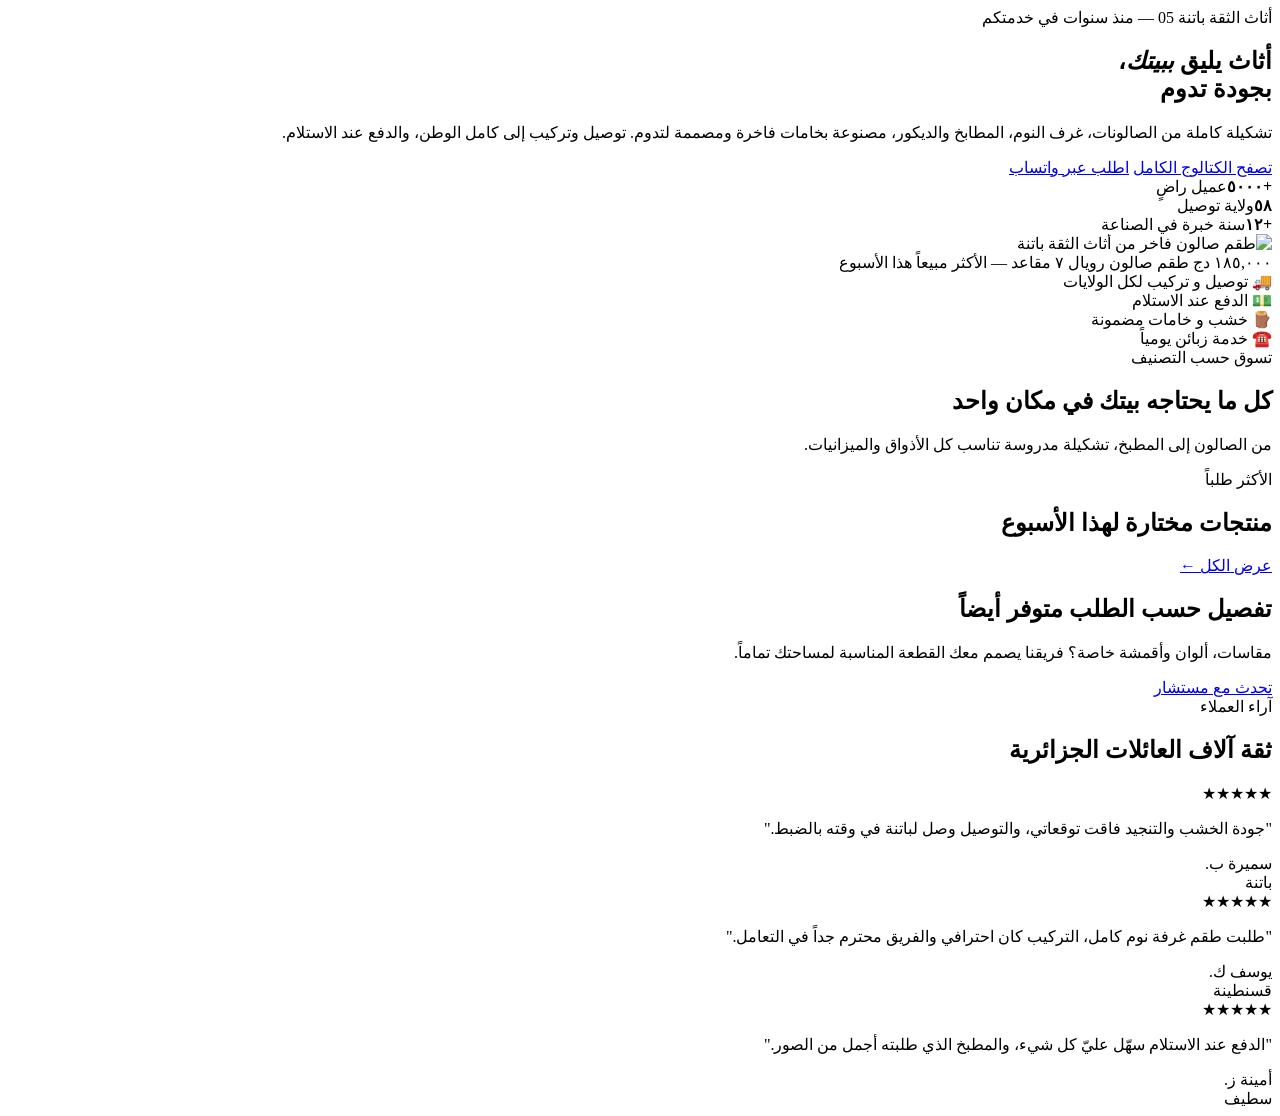
==== index.html @ 03dcf826 "Add files via upload" ====
<!DOCTYPE html>
<html lang="ar" dir="rtl">
<head>
<meta charset="UTF-8">
<meta name="viewport" content="width=device-width, initial-scale=1.0">
<title>أثاث الثقة باتنة 05 | أثاث منزلي فاخر — توصيل و تركيب لكامل الوطن</title>
<meta name="description" content="أثاث الثقة باتنة 05 — صالونات، غرف نوم، مطابخ، طاولات وديكور. جودة عالية، دفع عند الاستلام، توصيل وتركيب لكل الولايات.">
<link rel="preconnect" href="https://fonts.googleapis.com">
<link rel="stylesheet" href="css/style.css">
</head>
<body data-page="home">

<div id="site-header"></div>

<!-- ============ HERO ============ -->
<section class="hero">
  <div class="container hero-grid">
    <div class="hero-copy">
      <div class="eyebrow">أثاث الثقة باتنة 05 — منذ سنوات في خدمتكم</div>
      <h1>أثاث يليق <em>ببيتك</em>،<br>بجودة تدوم</h1>
      <p class="lead">تشكيلة كاملة من الصالونات، غرف النوم، المطابخ والديكور، مصنوعة بخامات فاخرة ومصممة لتدوم. توصيل وتركيب إلى كامل الوطن، والدفع عند الاستلام.</p>
      <div class="hero-cta">
        <a href="catalogue.html" class="btn btn-primary">تصفح الكتالوج الكامل</a>
        <a href="https://wa.me/213671946690" target="_blank" rel="noopener" class="btn btn-outline">اطلب عبر واتساب</a>
      </div>
      <div class="hero-stats">
        <div><b>+٥٠٠٠</b><span>عميل راضٍ</span></div>
        <div><b>٥٨</b><span>ولاية توصيل</span></div>
        <div><b>+١٢</b><span>سنة خبرة في الصناعة</span></div>
      </div>
    </div>
    <div class="hero-visual">
      <div class="tilt-card">
        <img src="https://picsum.photos/seed/hero-main/800/620" alt="طقم صالون فاخر من أثاث الثقة باتنة">
        <div class="tilt-shine"></div>
      </div>
      <div class="hero-badge">
        <span class="num">١٨٥,٠٠٠ دج</span>
        <span>طقم صالون رويال ٧ مقاعد — الأكثر مبيعاً هذا الأسبوع</span>
      </div>
    </div>
  </div>
</section>

<!-- ============ TRUST STRIP ============ -->
<div class="trust-strip">
  <div class="container">
    <div class="trust-item">🚚 توصيل و تركيب لكل الولايات</div>
    <div class="trust-item">💵 الدفع عند الاستلام</div>
    <div class="trust-item">🪵 خشب و خامات مضمونة</div>
    <div class="trust-item">☎️ خدمة زبائن يومياً</div>
  </div>
</div>

<!-- ============ CATEGORIES ============ -->
<section class="section" id="categories">
  <div class="container">
    <div class="section-head">
      <div>
        <div class="eyebrow">تسوق حسب التصنيف</div>
        <h2>كل ما يحتاجه بيتك في مكان واحد</h2>
      </div>
      <p>من الصالون إلى المطبخ، تشكيلة مدروسة تناسب كل الأذواق والميزانيات.</p>
    </div>
    <div class="cat-grid" id="homeCatGrid"></div>
  </div>
</section>

<!-- ============ FEATURED PRODUCTS ============ -->
<section class="section" style="padding-top:0;">
  <div class="container">
    <div class="section-head">
      <div>
        <div class="eyebrow">الأكثر طلباً</div>
        <h2>منتجات مختارة لهذا الأسبوع</h2>
      </div>
      <a href="catalogue.html" class="btn btn-outline">عرض الكل ←</a>
    </div>
    <div class="product-grid" id="featuredGrid"></div>
  </div>
</section>

<!-- ============ PROMO BAND ============ -->
<section class="section" style="padding-top:0;">
  <div class="container">
    <div class="promo-band">
      <h2>تفصيل حسب الطلب متوفر أيضاً</h2>
      <p>مقاسات، ألوان وأقمشة خاصة؟ فريقنا يصمم معك القطعة المناسبة لمساحتك تماماً.</p>
      <a href="https://wa.me/213671946690" target="_blank" rel="noopener" class="btn btn-gold">تحدث مع مستشار</a>
    </div>
  </div>
</section>

<!-- ============ TESTIMONIALS ============ -->
<section class="section" style="padding-top:0;">
  <div class="container">
    <div class="section-head">
      <div>
        <div class="eyebrow">آراء العملاء</div>
        <h2>ثقة آلاف العائلات الجزائرية</h2>
      </div>
    </div>
    <div class="testi-grid">
      <div class="testi-card">
        <div class="testi-stars">★★★★★</div>
        <p>"جودة الخشب والتنجيد فاقت توقعاتي، والتوصيل وصل لباتنة في وقته بالضبط."</p>
        <div class="testi-name">سميرة ب.</div>
        <div class="testi-loc">باتنة</div>
      </div>
      <div class="testi-card">
        <div class="testi-stars">★★★★★</div>
        <p>"طلبت طقم غرفة نوم كامل، التركيب كان احترافي والفريق محترم جداً في التعامل."</p>
        <div class="testi-name">يوسف ك.</div>
        <div class="testi-loc">قسنطينة</div>
      </div>
      <div class="testi-card">
        <div class="testi-stars">★★★★★</div>
        <p>"الدفع عند الاستلام سهّل عليّ كل شيء، والمطبخ الذي طلبته أجمل من الصور."</p>
        <div class="testi-name">أمينة ز.</div>
        <div class="testi-loc">سطيف</div>
      </div>
    </div>
  </div>
</section>

<div id="site-footer"></div>

<script src="js/products.js"></script>
<script>
  const catImages = {
    "صالونات": "https://picsum.photos/seed/cat-salon/700/560",
    "غرف نوم": "https://picsum.photos/seed/cat-chambre/700/560",
    "مطابخ": "https://picsum.photos/seed/cat-cuisine/700/560",
  };
  const homeCatGrid = document.getElementById("homeCatGrid");
  Object.entries(catImages).forEach(([cat, img]) => {
    const count = PRODUCTS.filter(p => p.category === cat).length;
    homeCatGrid.innerHTML += `
      <a href="catalogue.html?cat=${encodeURIComponent(cat)}" class="cat-card">
        <img src="${img}" alt="${cat}">
        <div class="overlay">
          <h3>${cat}</h3>
          <span>${count}+ منتج</span>
        </div>
      </a>
    `;
  });

  const featured = PRODUCTS.filter(p => p.badge).slice(0, 4);
  const featuredGrid = document.getElementById("featuredGrid");
  featuredGrid.innerHTML = featured.map(renderProductCard).join("");

  function renderProductCard(p) {
    return `
      <a href="produit.html?id=${p.id}" class="product-card">
        <div class="thumb-wrap" data-images='${JSON.stringify(p.images)}'>
          ${p.badge ? `<span class="badge">${p.badge}</span>` : ""}
          ${p.images.map((img, i) => `<img src="${img}" class="${i===0?'active':''}" alt="${p.name}">`).join("")}
          <div class="thumb-shine"></div>
          <div class="dot-row">${p.images.map((_,i)=>`<span class="${i===0?'active':''}"></span>`).join("")}</div>
        </div>
        <div class="p-info">
          <div class="p-cat">${p.category}</div>
          <div class="p-name">${p.name}</div>
          <div class="p-price-row">
            <div>
              <span class="p-price">${formatPrice(p.price)}</span>
              ${p.oldPrice ? `<span class="p-price-old">${formatPrice(p.oldPrice)}</span>` : ""}
            </div>
            <div class="p-view">←</div>
          </div>
        </div>
      </a>
    `;
  }
</script>
<script src="js/main.js"></script>
<script>
  document.querySelectorAll(".thumb-wrap").forEach(el => {
    const images = JSON.parse(el.dataset.images || "[]");
    const dots = el.querySelector(".dot-row");
    if (images.length > 1) initRotateGallery(el, images, dots);
  });
</script>
</body>
</html>
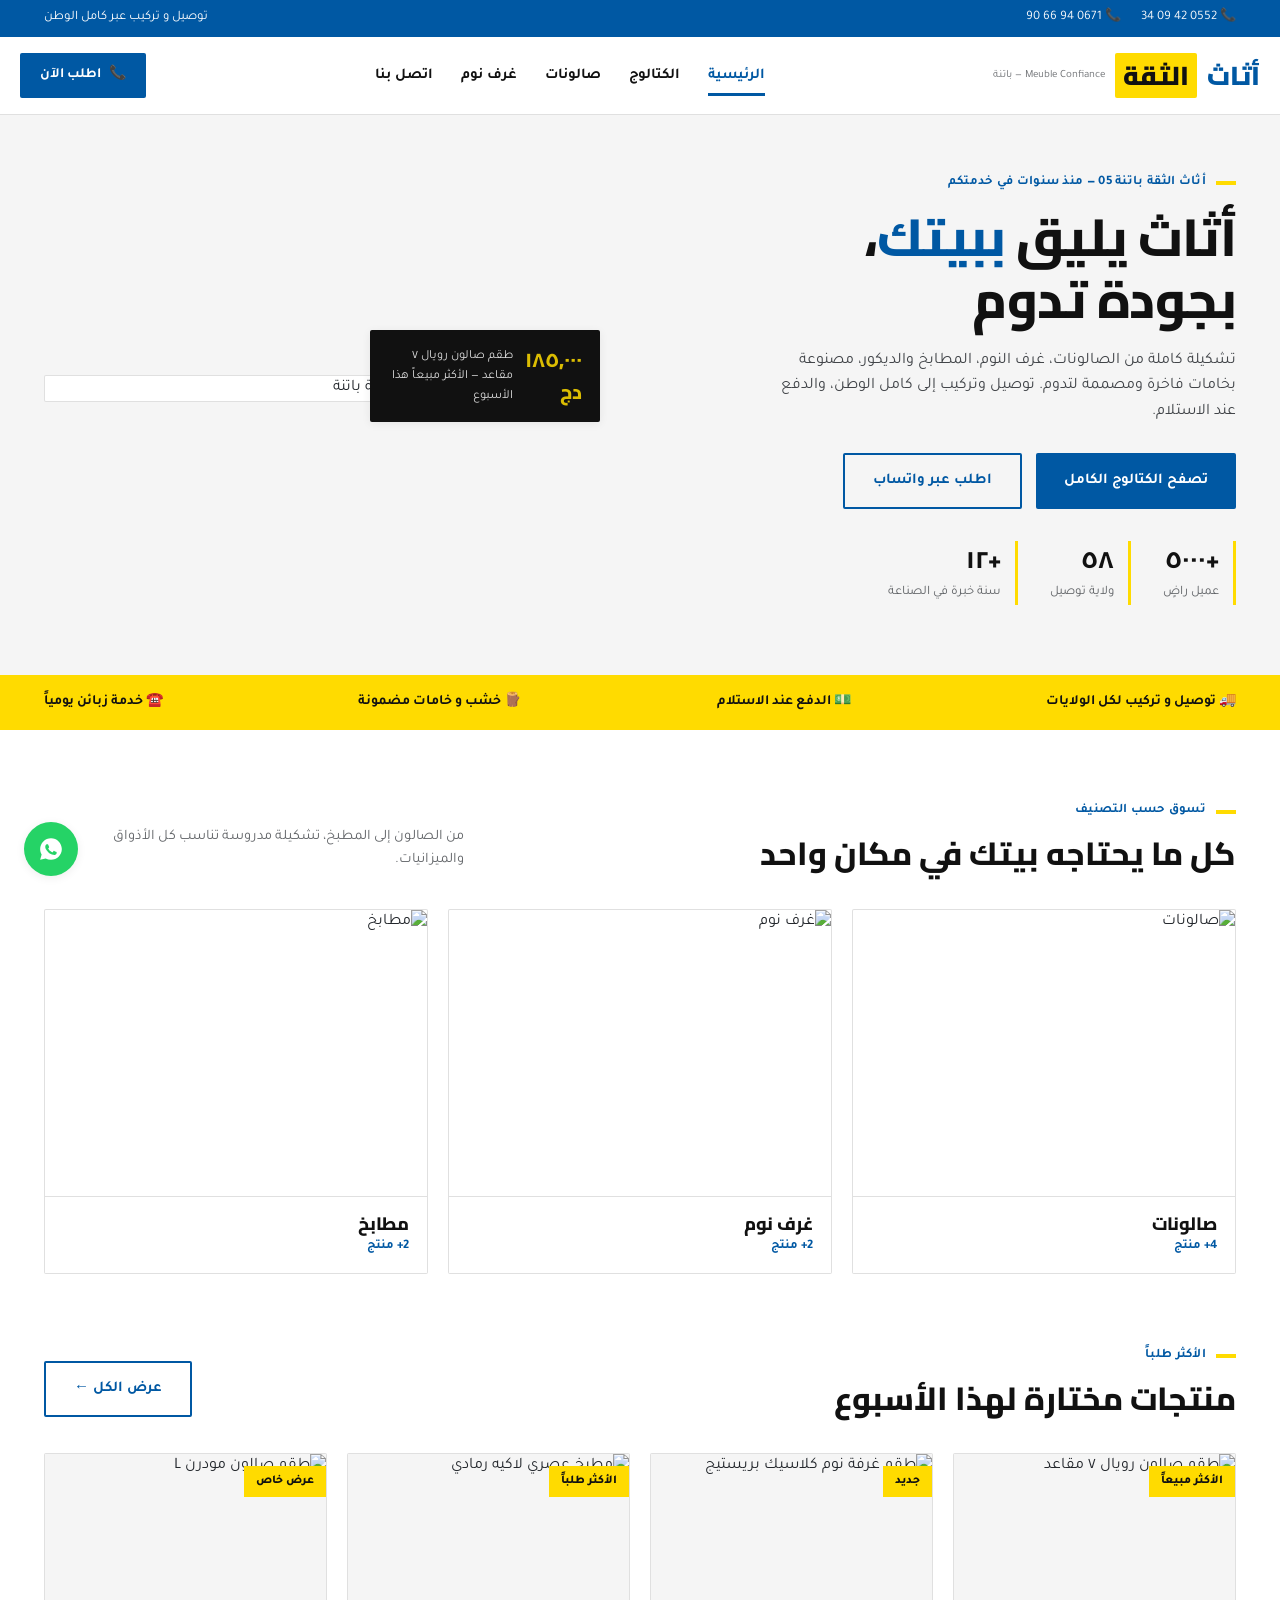
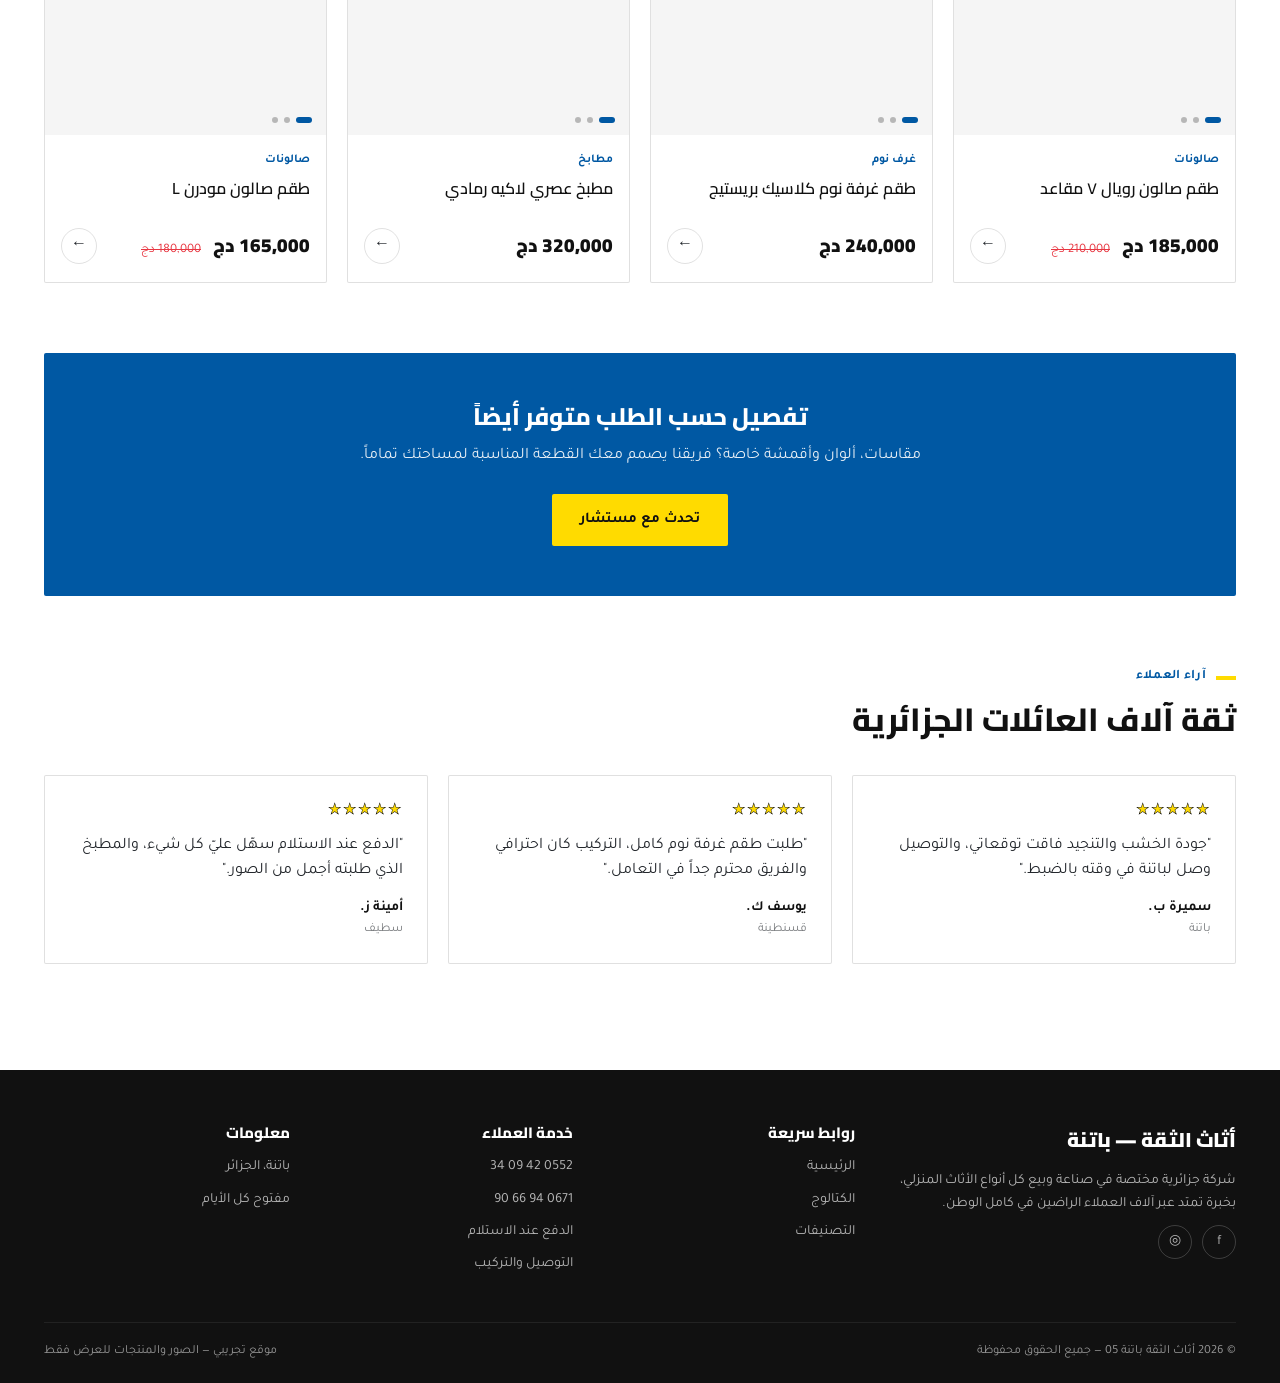
==== commit 8055ae2f: "Fix chemins CSS/JS + design IKEA" ====
--- a/index.html
+++ b/index.html
@@ -6,7 +6,7 @@
 <title>أثاث الثقة باتنة 05 | أثاث منزلي فاخر — توصيل و تركيب لكامل الوطن</title>
 <meta name="description" content="أثاث الثقة باتنة 05 — صالونات، غرف نوم، مطابخ، طاولات وديكور. جودة عالية، دفع عند الاستلام، توصيل وتركيب لكل الولايات.">
 <link rel="preconnect" href="https://fonts.googleapis.com">
-<link rel="stylesheet" href="css/style.css">
+<link rel="stylesheet" href="style.css">
 </head>
 <body data-page="home">
 
@@ -125,7 +125,7 @@
 
 <div id="site-footer"></div>
 
-<script src="js/products.js"></script>
+<script src="products.js"></script>
 <script>
   const catImages = {
     "صالونات": "https://picsum.photos/seed/cat-salon/700/560",
@@ -174,13 +174,14 @@
     `;
   }
 </script>
-<script src="js/main.js"></script>
+<script src="main.js"></script>
 <script>
   document.querySelectorAll(".thumb-wrap").forEach(el => {
     const images = JSON.parse(el.dataset.images || "[]");
     const dots = el.querySelector(".dot-row");
     if (images.length > 1) initRotateGallery(el, images, dots);
   });
+  addRotateIndicators();
 </script>
 </body>
 </html>
--- a/style.css
+++ b/style.css
@@ -0,0 +1,367 @@
+@import url('https://fonts.googleapis.com/css2?family=Cairo:wght@400;500;600;700;800;900&family=Tajawal:wght@300;400;500;700&display=swap');
+
+:root{
+  --ink:#111111;
+  --ink-soft:#22262B;
+  --linen:#F5F5F5;
+  --oat:#FFFFFF;
+  --paper:#FFFFFF;
+  --brass:#0058A3;
+  --brass-deep:#003E73;
+  --pine:#FFDB00;
+  --danger:#E30613;
+  --line:rgba(0,0,0,.12);
+  --shadow: 0 2px 10px rgba(0,0,0,.07);
+  --radius: 2px;
+  --ease: cubic-bezier(.22,.68,.35,1);
+}
+
+*{box-sizing:border-box; margin:0; padding:0;}
+html{scroll-behavior:smooth;}
+body{
+  font-family:'Tajawal', sans-serif;
+  background:var(--oat);
+  color:var(--ink-soft);
+  direction:rtl;
+  line-height:1.6;
+  -webkit-font-smoothing:antialiased;
+}
+img{max-width:100%; display:block;}
+a{color:inherit; text-decoration:none;}
+ul{list-style:none;}
+button{font-family:inherit; cursor:pointer; border:none; background:none;}
+h1,h2,h3,h4{font-family:'Cairo', sans-serif; font-weight:800; color:var(--ink); line-height:1.2;}
+
+.container{width:100%; max-width:1240px; margin:0 auto; padding:0 24px;}
+
+@media (prefers-reduced-motion: reduce){
+  *{animation-duration:.001ms !important; transition-duration:.001ms !important;}
+}
+
+/* ---------- eyebrow / labels ---------- */
+.eyebrow{
+  display:inline-flex; align-items:center; gap:10px;
+  font-size:13px; font-weight:700; letter-spacing:.3px;
+  color:var(--brass); margin-bottom:12px;
+  text-transform:none;
+}
+.eyebrow::before{content:""; width:20px; height:4px; background:var(--pine); display:inline-block;}
+
+/* ---------- topbar ---------- */
+.topbar{
+  background:var(--brass); color:#fff;
+  font-size:13px; padding:8px 0;
+}
+.topbar .container{display:flex; justify-content:space-between; align-items:center; flex-wrap:wrap; gap:8px;}
+.topbar a{opacity:.95; transition:opacity .2s;}
+.topbar a:hover{opacity:1; text-decoration:underline;}
+.topbar .tb-links{display:flex; gap:20px;}
+
+/* ---------- header ---------- */
+header.site-header{
+  background:var(--paper);
+  border-bottom:1px solid var(--line);
+  position:sticky; top:0; z-index:40;
+  transition:box-shadow .2s ease;
+}
+header.site-header.scrolled{box-shadow:0 4px 16px rgba(0,0,0,.08);}
+.nav-row{
+  display:flex; align-items:center; justify-content:space-between;
+  padding:16px 0;
+}
+.logo{
+  font-family:'Cairo', sans-serif; font-weight:900;
+  font-size:26px; color:var(--brass); display:flex; align-items:center; gap:10px;
+}
+.logo span{
+  background:var(--pine); color:var(--ink); padding:2px 8px; border-radius:2px;
+}
+.logo small{display:block; font-family:'Tajawal'; font-weight:400; font-size:11px; color:var(--ink-soft); opacity:.65;}
+.main-nav{display:flex; gap:28px; font-weight:700; font-size:15px;}
+.main-nav a{position:relative; padding:8px 0; color:var(--ink);}
+.main-nav a::after{
+  content:""; position:absolute; right:0; bottom:0; width:0; height:3px;
+  background:var(--brass); transition:width .25s var(--ease);
+}
+.main-nav a:hover::after, .main-nav a.active::after{width:100%;}
+.main-nav a.active{color:var(--brass);}
+.nav-actions{display:flex; align-items:center; gap:14px;}
+.btn-call{
+  display:flex; align-items:center; gap:8px;
+  background:var(--brass); color:#fff;
+  padding:11px 20px; border-radius:var(--radius);
+  font-weight:700; font-size:14px;
+  transition:background .15s var(--ease);
+}
+.btn-call:hover{background:var(--brass-deep);}
+.burger{display:none; flex-direction:column; gap:5px; width:26px;}
+.burger span{height:2px; background:var(--ink); display:block;}
+
+@media (max-width: 900px){
+  .main-nav{display:none;}
+  .burger{display:flex;}
+  .nav-actions .btn-call span.long{display:none;}
+}
+
+/* ---------- buttons ---------- */
+.btn{
+  display:inline-flex; align-items:center; gap:10px;
+  padding:14px 28px; border-radius:var(--radius);
+  font-weight:700; font-size:15px;
+  transition:background .15s var(--ease), color .15s var(--ease);
+}
+.btn-primary{background:var(--brass); color:#fff;}
+.btn-primary:hover{background:var(--brass-deep);}
+.btn-outline{border:2px solid var(--brass); color:var(--brass);}
+.btn-outline:hover{background:var(--brass); color:#fff;}
+.btn-gold{background:var(--pine); color:var(--ink);}
+.btn-gold:hover{background:#E6C400;}
+
+/* ---------- hero ---------- */
+.hero{
+  position:relative; overflow:hidden;
+  background:var(--linen);
+  padding:56px 0 70px;
+}
+.hero-grid{
+  display:grid; grid-template-columns:1.05fr .95fr; gap:50px; align-items:center;
+}
+.hero h1{font-size:clamp(32px,4.4vw,52px); letter-spacing:-.5px; margin-bottom:18px;}
+.hero h1 em{font-style:normal; color:var(--brass);}
+.hero p.lead{font-size:16px; max-width:460px; color:var(--ink-soft); opacity:.85; margin-bottom:28px;}
+.hero-cta{display:flex; gap:14px; flex-wrap:wrap; margin-bottom:32px;}
+.hero-stats{display:flex; gap:32px; flex-wrap:wrap;}
+.hero-stats div{border-right:3px solid var(--pine); padding-right:14px;}
+.hero-stats b{display:block; font-family:'Cairo'; font-size:24px; color:var(--ink); font-weight:800;}
+.hero-stats span{font-size:13px; opacity:.7;}
+
+.hero-visual{position:relative;}
+.tilt-card{
+  border-radius:var(--radius);
+  overflow:hidden;
+  border:1px solid var(--line);
+  position:relative;
+  background:#fff;
+}
+.tilt-card img{transition:transform .4s var(--ease);}
+.tilt-card:hover img{transform:scale(1.03);}
+.tilt-card .tilt-shine{display:none;}
+.hero-badge{
+  position:absolute; bottom:-20px; right:-14px;
+  background:var(--ink); color:#fff;
+  border-radius:var(--radius); padding:14px 18px;
+  display:flex; align-items:center; gap:12px;
+  max-width:230px; box-shadow:var(--shadow);
+}
+.hero-badge .num{font-family:'Cairo'; font-size:20px; color:var(--pine); font-weight:800;}
+.hero-badge span{font-size:12.5px; opacity:.85;}
+
+/* ---------- trust strip ---------- */
+.trust-strip{background:var(--pine); color:var(--ink); padding:16px 0;}
+.trust-strip .container{display:flex; justify-content:space-between; flex-wrap:wrap; gap:14px;}
+.trust-item{display:flex; align-items:center; gap:10px; font-size:14px; font-weight:700;}
+
+/* ---------- section heading ---------- */
+.section{padding:70px 0;}
+.section-head{display:flex; justify-content:space-between; align-items:flex-end; margin-bottom:36px; flex-wrap:wrap; gap:16px;}
+.section-head h2{font-size:clamp(24px,2.8vw,32px);}
+.section-head p{opacity:.7; max-width:420px; font-size:14.5px;}
+
+/* ---------- category chips ---------- */
+.cat-scroll{display:flex; gap:10px; overflow-x:auto; padding-bottom:6px; margin-bottom:36px;}
+.cat-chip{
+  white-space:nowrap; padding:10px 20px; border-radius:var(--radius);
+  border:1.5px solid var(--line); font-size:14px; font-weight:700;
+  background:#fff; transition:all .15s var(--ease); flex-shrink:0;
+}
+.cat-chip:hover{border-color:var(--brass); color:var(--brass);}
+.cat-chip.active{background:var(--brass); color:#fff; border-color:var(--brass);}
+
+/* ---------- categories grid (home) ---------- */
+.cat-grid{display:grid; grid-template-columns:repeat(3,1fr); gap:20px;}
+.cat-card{
+  position:relative; border-radius:var(--radius); overflow:hidden;
+  border:1px solid var(--line); background:#fff;
+}
+.cat-card img{width:100%; aspect-ratio:4/3; object-fit:cover; transition:transform .4s var(--ease);}
+.cat-card:hover img{transform:scale(1.04);}
+.cat-card .overlay{
+  position:static;
+  background:#fff;
+  display:flex; flex-direction:column; justify-content:flex-start; padding:16px 18px;
+  color:var(--ink); border-top:1px solid var(--line);
+}
+.cat-card h3{color:var(--ink); font-size:18px; margin-bottom:2px;}
+.cat-card span{font-size:13px; color:var(--brass); font-weight:700;}
+
+/* ---------- product grid & cards ---------- */
+.product-grid{display:grid; grid-template-columns:repeat(4,1fr); gap:20px;}
+.product-card{
+  background:#fff; border:1px solid var(--line); border-radius:var(--radius);
+  overflow:hidden; position:relative; transition:border-color .2s, box-shadow .25s var(--ease), transform .25s var(--ease);
+}
+.product-card:hover{border-color:var(--brass); box-shadow:0 16px 32px -18px rgba(0,50,90,.28); transform:translateY(-3px);}
+
+.rotate-indicator{
+  position:absolute; bottom:12px; left:12px; z-index:3;
+  width:30px; height:30px; border-radius:50%;
+  background:rgba(255,255,255,.92); border:1px solid var(--line);
+  display:flex; align-items:center; justify-content:center;
+  font-size:13px; opacity:0; transition:opacity .2s;
+  box-shadow:0 4px 10px rgba(0,0,0,.12);
+}
+.product-card:hover .rotate-indicator, .pd-main:hover .rotate-indicator{opacity:1;}
+.pd-main .rotate-indicator{bottom:16px; left:16px; width:36px; height:36px; font-size:15px;}
+.product-card .thumb-wrap{
+  position:relative; aspect-ratio:1/1; overflow:hidden; cursor:pointer;
+  background:#F5F5F5;
+}
+.product-card .thumb-wrap img{
+  width:100%; height:100%; object-fit:cover; position:absolute; inset:0;
+  opacity:0; transition:opacity .3s ease;
+}
+.product-card .thumb-wrap img.active{opacity:1;}
+.product-card .badge{
+  position:absolute; top:12px; right:0; z-index:2;
+  background:var(--pine); color:var(--ink); font-size:12px; font-weight:800;
+  padding:6px 12px; border-radius:0;
+}
+.product-card .thumb-shine{display:none;}
+.p-info{padding:16px 16px 18px;}
+.p-cat{font-size:12px; color:var(--brass); font-weight:700; margin-bottom:6px;}
+.p-name{font-family:'Cairo'; font-weight:600; font-size:16px; color:var(--ink); margin-bottom:10px; min-height:42px;}
+.p-price-row{display:flex; align-items:center; justify-content:space-between;}
+.p-price{font-weight:900; font-size:19px; color:var(--ink); font-family:'Cairo';}
+.p-price-old{font-size:13px; text-decoration:line-through; color:var(--danger); opacity:.8; margin-inline-start:8px;}
+.p-view{
+  width:36px; height:36px; border-radius:50%; border:1.5px solid var(--line);
+  display:flex; align-items:center; justify-content:center; transition:all .15s var(--ease);
+}
+.product-card:hover .p-view{background:var(--brass); color:#fff; border-color:var(--brass);}
+.dot-row{display:flex; gap:6px; position:absolute; bottom:12px; right:14px; z-index:2;}
+.dot-row span{width:6px; height:6px; border-radius:50%; background:rgba(0,0,0,.25); transition:all .2s;}
+.dot-row span.active{background:var(--brass); width:16px; border-radius:4px;}
+
+/* ---------- filters bar (catalogue) ---------- */
+.filters-bar{
+  display:flex; justify-content:space-between; align-items:center; gap:20px;
+  margin-bottom:26px; flex-wrap:wrap;
+}
+.search-box{
+  display:flex; align-items:center; gap:10px; background:#fff;
+  border:1.5px solid var(--line); border-radius:var(--radius); padding:10px 16px; min-width:260px;
+}
+.search-box input{border:none; outline:none; background:none; font-family:inherit; font-size:14px; width:100%; color:var(--ink-soft);}
+.result-count{font-size:13.5px; opacity:.65; font-weight:700;}
+
+/* ---------- page hero (sub pages) ---------- */
+.page-hero{background:var(--brass); color:#fff; padding:46px 0; text-align:center;}
+.page-hero h1{color:#fff; font-size:clamp(26px,3.6vw,38px);}
+.breadcrumb{font-size:13px; opacity:.85; margin-top:10px;}
+.breadcrumb a:hover{text-decoration:underline;}
+
+/* ---------- product detail ---------- */
+.pd-grid{display:grid; grid-template-columns:1fr 1fr; gap:54px; padding:54px 0;}
+.pd-gallery{position:relative;}
+.pd-main{
+  position:relative; aspect-ratio:1/1; border-radius:var(--radius); overflow:hidden;
+  border:1px solid var(--line); cursor:ew-resize; background:#F5F5F5;
+}
+.pd-main img{
+  position:absolute; inset:0; width:100%; height:100%; object-fit:cover;
+  opacity:0; transition:opacity .25s ease;
+}
+.pd-main img.active{opacity:1;}
+.pd-rotate-hint{
+  position:absolute; bottom:14px; left:50%; transform:translateX(-50%);
+  background:var(--ink); color:#fff; font-size:12.5px;
+  padding:8px 16px; border-radius:var(--radius); display:flex; align-items:center; gap:8px;
+  pointer-events:none; transition:opacity .3s;
+}
+.pd-thumbs{display:flex; gap:10px; margin-top:14px;}
+.pd-thumbs button{
+  width:72px; height:72px; border-radius:var(--radius); overflow:hidden;
+  border:2px solid var(--line); opacity:.7; transition:all .15s;
+}
+.pd-thumbs button.active{border-color:var(--brass); opacity:1;}
+.pd-thumbs img{width:100%; height:100%; object-fit:cover;}
+
+.pd-info .p-cat{font-size:13px;}
+.pd-info h1{font-size:clamp(24px,2.8vw,32px); margin:6px 0 14px;}
+.pd-price-block{display:flex; align-items:center; gap:14px; margin-bottom:20px;}
+.pd-price{font-family:'Cairo'; font-size:28px; color:var(--ink); font-weight:900;}
+.pd-price-old{font-size:16px; text-decoration:line-through; color:var(--danger);}
+.pd-desc{opacity:.85; margin-bottom:24px; font-size:15px; max-width:520px;}
+.spec-table{width:100%; border-collapse:collapse; margin-bottom:26px;}
+.spec-table tr{border-bottom:1px solid var(--line);}
+.spec-table td{padding:12px 0; font-size:14px;}
+.spec-table td:first-child{color:var(--ink-soft); opacity:.65; width:130px;}
+.spec-table td:last-child{font-weight:700; color:var(--ink);}
+.color-row{display:flex; align-items:center; gap:10px; margin-bottom:24px;}
+.color-row .sw{width:26px; height:26px; border-radius:50%; border:2px solid #fff; box-shadow:0 0 0 1.5px var(--line);}
+.pd-actions{display:flex; gap:12px; flex-wrap:wrap; margin-bottom:18px;}
+.pd-note{display:flex; gap:10px; align-items:flex-start; font-size:13px; color:var(--ink-soft); background:var(--linen); padding:14px 16px; border-radius:var(--radius);}
+
+/* ---------- related ---------- */
+.related{background:var(--linen); padding:64px 0;}
+
+/* ---------- testimonials ---------- */
+.testi-grid{display:grid; grid-template-columns:repeat(3,1fr); gap:20px;}
+.testi-card{background:#fff; border:1px solid var(--line); border-radius:var(--radius); padding:24px;}
+.testi-stars{color:var(--pine); font-size:15px; margin-bottom:10px; letter-spacing:2px; -webkit-text-stroke:.5px var(--ink);}
+.testi-name{font-weight:700; margin-top:12px; color:var(--ink); font-size:14px;}
+.testi-loc{font-size:12.5px; opacity:.6;}
+
+/* ---------- promo band ---------- */
+.promo-band{
+  background:var(--brass);
+  color:#fff; border-radius:var(--radius); padding:50px; text-align:center;
+  position:relative; overflow:hidden;
+}
+.promo-band h2{color:#fff; margin-bottom:12px;}
+.promo-band p{opacity:.9; margin-bottom:24px;}
+
+/* ---------- footer ---------- */
+footer{background:var(--ink); color:#EDEDED; padding:54px 0 22px; margin-top:36px;}
+.foot-grid{display:grid; grid-template-columns:1.4fr 1fr 1fr 1fr; gap:36px; margin-bottom:36px;}
+.foot-grid h4{color:#fff; font-size:15px; margin-bottom:14px;}
+.foot-grid p, .foot-grid a{font-size:14px; opacity:.75; display:block; margin-bottom:10px;}
+.foot-grid a:hover{opacity:1; color:var(--pine);}
+.foot-logo{font-family:'Cairo'; font-weight:900; font-size:20px; color:#fff; margin-bottom:14px;}
+.foot-bottom{border-top:1px solid rgba(255,255,255,.12); padding-top:18px; display:flex; justify-content:space-between; font-size:12.5px; opacity:.6; flex-wrap:wrap; gap:10px;}
+.social-row{display:flex; gap:10px;}
+.social-row a{
+  width:34px; height:34px; border-radius:50%; border:1px solid rgba(255,255,255,.25);
+  display:flex; align-items:center; justify-content:center; margin:0;
+}
+.social-row a:hover{background:var(--pine); border-color:var(--pine); color:var(--ink);}
+
+/* ---------- whatsapp float ---------- */
+.wa-float{
+  position:fixed; bottom:24px; left:24px; z-index:50;
+  width:54px; height:54px; border-radius:50%; background:#25D366;
+  display:flex; align-items:center; justify-content:center; box-shadow:var(--shadow);
+  transition:transform .15s var(--ease);
+}
+.wa-float:hover{transform:scale(1.06);}
+
+/* ---------- empty state ---------- */
+.empty-state{text-align:center; padding:70px 20px; opacity:.7;}
+
+/* ---------- responsive ---------- */
+@media (max-width: 980px){
+  .hero-grid{grid-template-columns:1fr;}
+  .hero-visual{order:-1;}
+  .product-grid{grid-template-columns:repeat(2,1fr);}
+  .cat-grid{grid-template-columns:1fr 1fr;}
+  .pd-grid{grid-template-columns:1fr; gap:30px;}
+  .foot-grid{grid-template-columns:1fr 1fr;}
+  .testi-grid{grid-template-columns:1fr;}
+}
+@media (max-width:560px){
+  .product-grid{grid-template-columns:1fr 1fr; gap:12px;}
+  .cat-grid{grid-template-columns:1fr;}
+  .foot-grid{grid-template-columns:1fr;}
+  .hero-badge{display:none;}
+  .promo-band{padding:34px 20px;}
+}
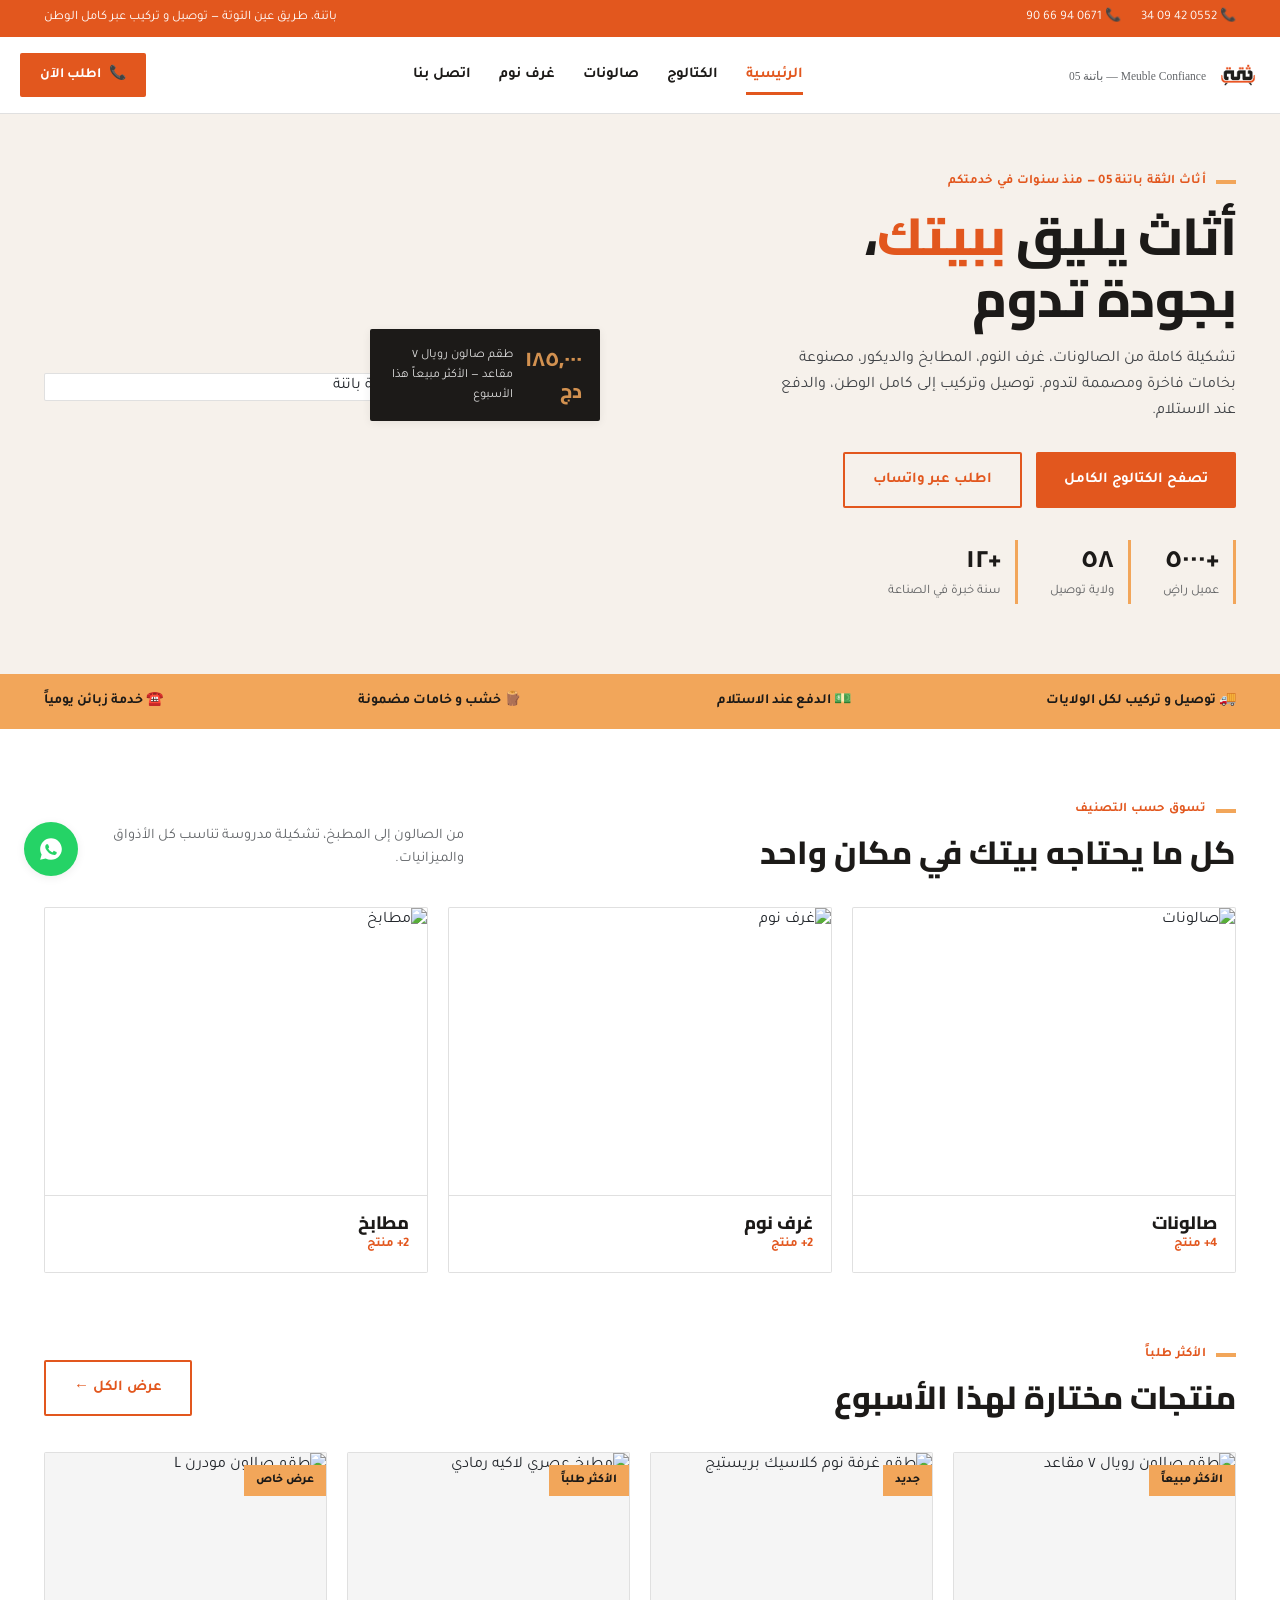
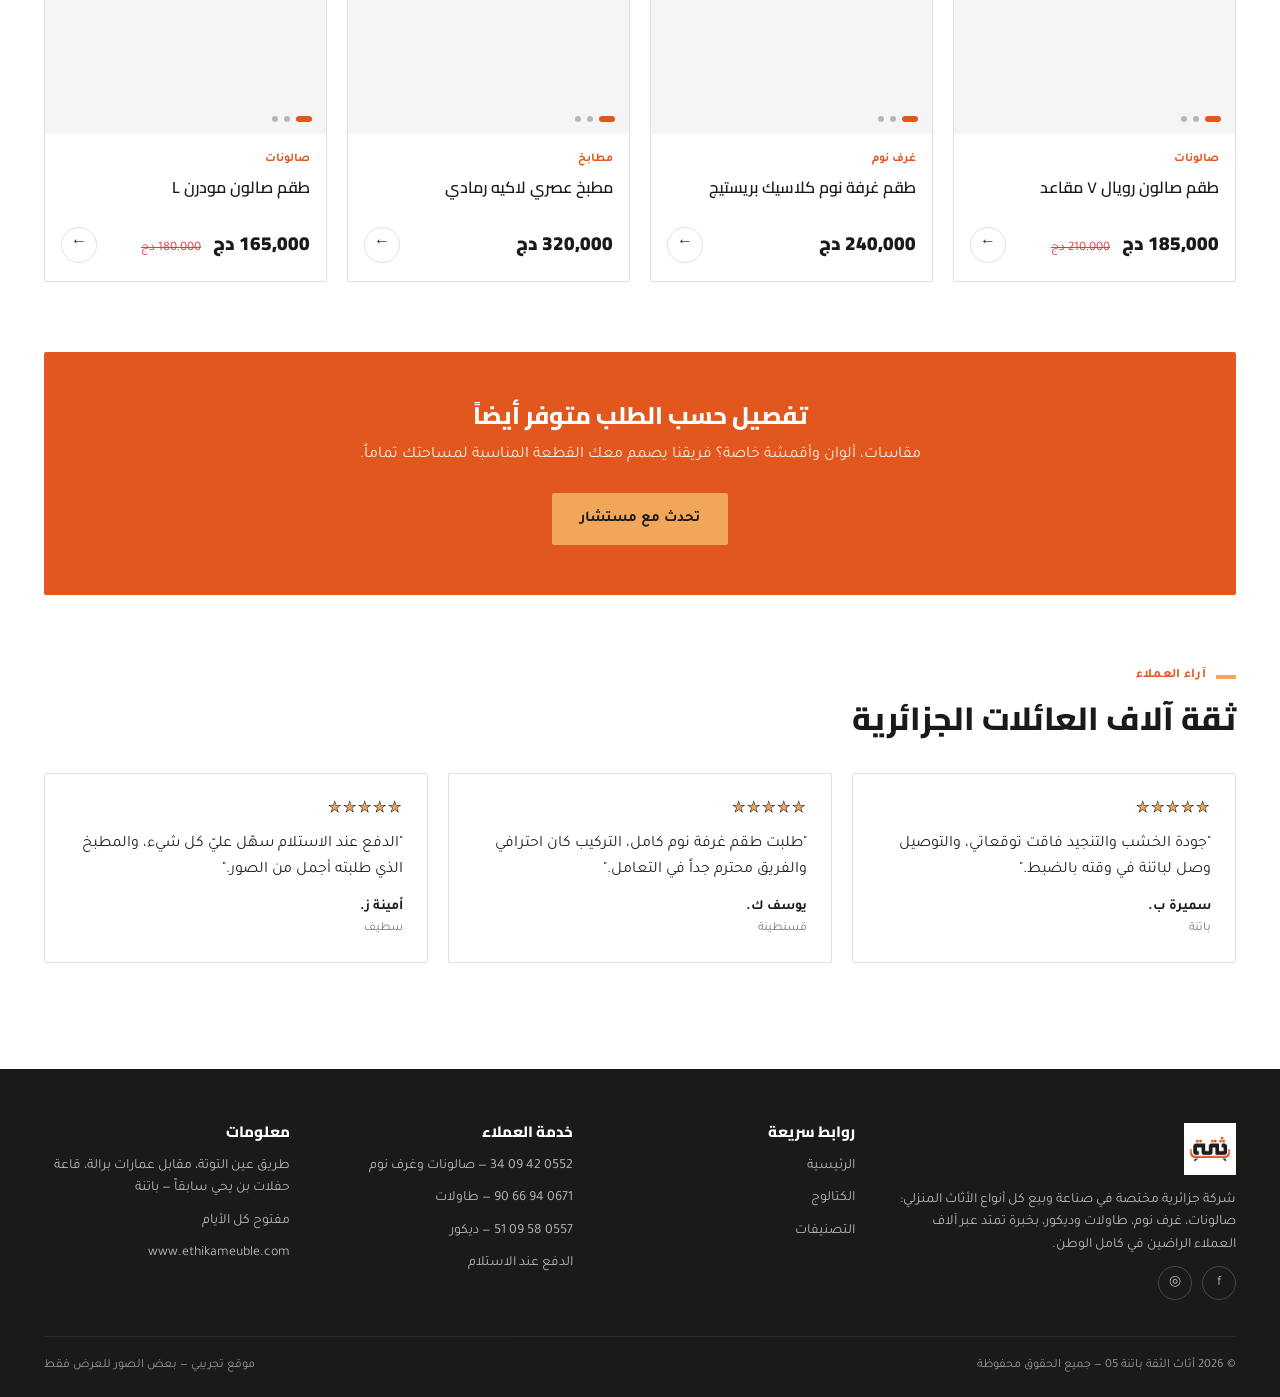
==== commit b75707e5: "12" ====
--- a/index.html
+++ b/index.html
@@ -125,6 +125,8 @@
 
 <div id="site-footer"></div>
 
+<script src="https://cdn.jsdelivr.net/npm/@supabase/supabase-js@2"></script>
+<script src="supabase-client.js"></script>
 <script src="products.js"></script>
 <script>
   const catImages = {
@@ -133,22 +135,7 @@
     "مطابخ": "https://picsum.photos/seed/cat-cuisine/700/560",
   };
   const homeCatGrid = document.getElementById("homeCatGrid");
-  Object.entries(catImages).forEach(([cat, img]) => {
-    const count = PRODUCTS.filter(p => p.category === cat).length;
-    homeCatGrid.innerHTML += `
-      <a href="catalogue.html?cat=${encodeURIComponent(cat)}" class="cat-card">
-        <img src="${img}" alt="${cat}">
-        <div class="overlay">
-          <h3>${cat}</h3>
-          <span>${count}+ منتج</span>
-        </div>
-      </a>
-    `;
-  });
-
-  const featured = PRODUCTS.filter(p => p.badge).slice(0, 4);
   const featuredGrid = document.getElementById("featuredGrid");
-  featuredGrid.innerHTML = featured.map(renderProductCard).join("");
 
   function renderProductCard(p) {
     return `
@@ -164,7 +151,7 @@
           <div class="p-name">${p.name}</div>
           <div class="p-price-row">
             <div>
-              <span class="p-price">${formatPrice(p.price)}</span>
+              <span class="p-price">${p.price > 0 ? formatPrice(p.price) : "اتصل لمعرفة السعر"}</span>
               ${p.oldPrice ? `<span class="p-price-old">${formatPrice(p.oldPrice)}</span>` : ""}
             </div>
             <div class="p-view">←</div>
@@ -173,15 +160,59 @@
       </a>
     `;
   }
+
+  async function loadData() {
+    let currentProducts = [];
+    try {
+      const { data: posts, error } = await supabase
+        .from("facebook_posts")
+        .select("*")
+        .order("published_at", { ascending: false });
+
+      if (error) throw error;
+      if (posts && posts.length > 0) {
+        currentProducts = posts.map(mapPostToProduct);
+      } else {
+        currentProducts = PRODUCTS;
+      }
+    } catch (err) {
+      console.warn("Using offline PRODUCTS fallback due to connection error:", err);
+      currentProducts = PRODUCTS;
+    }
+
+    // Render Categories
+    Object.entries(catImages).forEach(([cat, img]) => {
+      const count = currentProducts.filter(p => p.category === cat).length;
+      homeCatGrid.innerHTML += `
+        <a href="catalogue.html?cat=${encodeURIComponent(cat)}" class="cat-card">
+          <img src="${img}" alt="${cat}">
+          <div class="overlay">
+            <h3>${cat}</h3>
+            <span>${count}+ منتج</span>
+          </div>
+        </a>
+      `;
+    });
+
+    // Render Featured (just pick first 4 for now, or ones with badges if they have them)
+    let featured = currentProducts.filter(p => p.badge).slice(0, 4);
+    if (featured.length === 0) {
+        featured = currentProducts.slice(0, 4);
+    }
+    featuredGrid.innerHTML = featured.map(renderProductCard).join("");
+
+    // Initialize gallery interaction
+    document.querySelectorAll(".thumb-wrap").forEach(el => {
+      const images = JSON.parse(el.dataset.images || "[]");
+      const dots = el.querySelector(".dot-row");
+      if (images.length > 1) initRotateGallery(el, images, dots);
+    });
+    addRotateIndicators();
+    if (typeof initTiltCards === "function") initTiltCards();
+  }
+
+  loadData();
 </script>
 <script src="main.js"></script>
-<script>
-  document.querySelectorAll(".thumb-wrap").forEach(el => {
-    const images = JSON.parse(el.dataset.images || "[]");
-    const dots = el.querySelector(".dot-row");
-    if (images.length > 1) initRotateGallery(el, images, dots);
-  });
-  addRotateIndicators();
-</script>
 </body>
 </html>
--- a/style.css
+++ b/style.css
@@ -1,14 +1,14 @@
 @import url('https://fonts.googleapis.com/css2?family=Cairo:wght@400;500;600;700;800;900&family=Tajawal:wght@300;400;500;700&display=swap');
 
 :root{
-  --ink:#111111;
+  --ink:#1C1A18;
   --ink-soft:#22262B;
-  --linen:#F5F5F5;
+  --linen:#F6F1EB;
   --oat:#FFFFFF;
   --paper:#FFFFFF;
-  --brass:#0058A3;
-  --brass-deep:#003E73;
-  --pine:#FFDB00;
+  --brass:#E2571E;
+  --brass-deep:#B8431A;
+  --pine:#F2A65A;
   --danger:#E30613;
   --line:rgba(0,0,0,.12);
   --shadow: 0 2px 10px rgba(0,0,0,.07);
@@ -70,13 +70,11 @@
   padding:16px 0;
 }
 .logo{
-  font-family:'Cairo', sans-serif; font-weight:900;
-  font-size:26px; color:var(--brass); display:flex; align-items:center; gap:10px;
-}
-.logo span{
-  background:var(--pine); color:var(--ink); padding:2px 8px; border-radius:2px;
-}
-.logo small{display:block; font-family:'Tajawal'; font-weight:400; font-size:11px; color:var(--ink-soft); opacity:.65;}
+  display:flex; align-items:center; gap:10px;
+}
+.logo img{height:44px; width:auto; display:block;}
+.logo small{display:block; font-family:'Tajawal'; font-weight:500; font-size:11.5px; color:var(--ink-soft); opacity:.7; margin-top:2px;}
+.foot-logo img{height:52px; width:auto; margin-bottom:14px;}
 .main-nav{display:flex; gap:28px; font-weight:700; font-size:15px;}
 .main-nav a{position:relative; padding:8px 0; color:var(--ink);}
 .main-nav a::after{
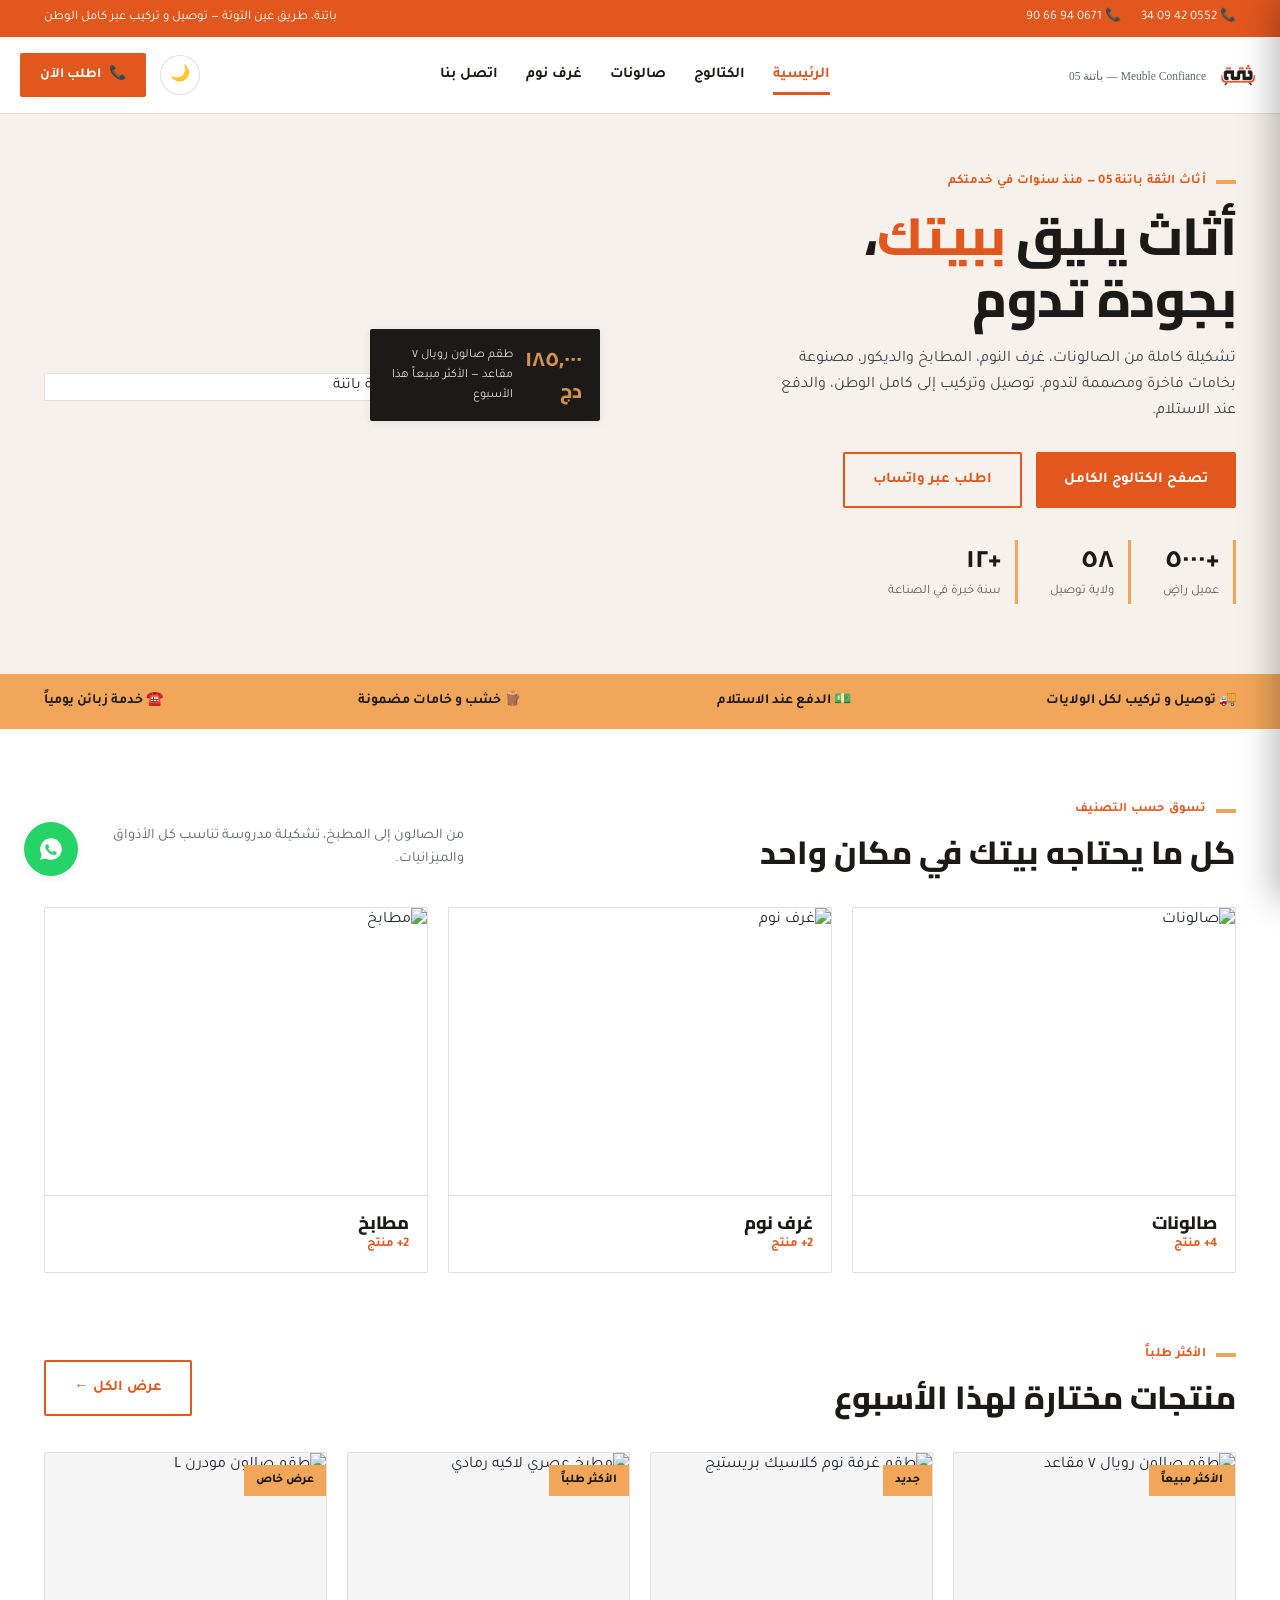
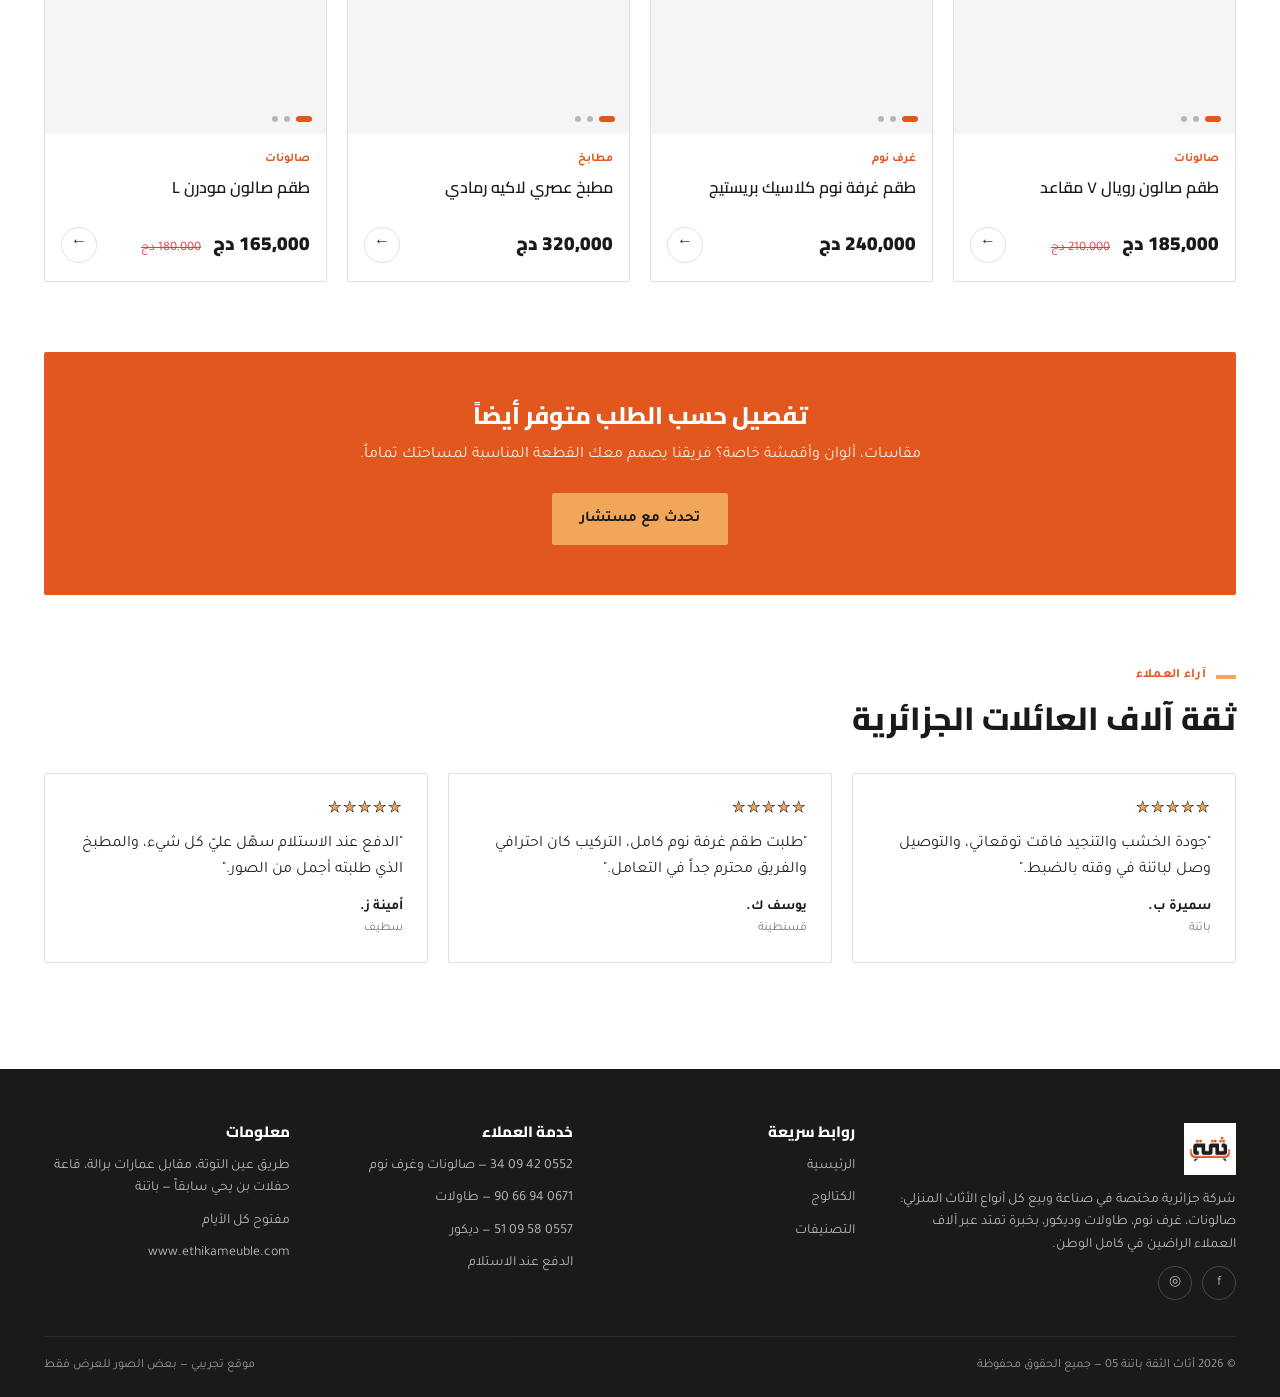
==== commit 63dc1194: "new hud" ====
--- a/index.html
+++ b/index.html
@@ -7,6 +7,12 @@
 <meta name="description" content="أثاث الثقة باتنة 05 — صالونات، غرف نوم، مطابخ، طاولات وديكور. جودة عالية، دفع عند الاستلام، توصيل وتركيب لكل الولايات.">
 <link rel="preconnect" href="https://fonts.googleapis.com">
 <link rel="stylesheet" href="style.css">
+<script>
+  (function(){
+    var t = localStorage.getItem("theme") || (window.matchMedia("(prefers-color-scheme: dark)").matches ? "dark" : "light");
+    document.documentElement.setAttribute("data-theme", t);
+  })();
+</script>
 </head>
 <body data-page="home">
 
@@ -128,6 +134,7 @@
 <script src="https://cdn.jsdelivr.net/npm/@supabase/supabase-js@2"></script>
 <script src="supabase-client.js"></script>
 <script src="products.js"></script>
+<script src="main.js"></script>
 <script>
   const catImages = {
     "صالونات": "https://picsum.photos/seed/cat-salon/700/560",
@@ -137,12 +144,16 @@
   const homeCatGrid = document.getElementById("homeCatGrid");
   const featuredGrid = document.getElementById("featuredGrid");
 
+  // بطاقات هيكلية فور تحميل الصفحة
+  homeCatGrid.innerHTML = Object.keys(catImages).map(() => `<div class="skel-cat-card"><div class="skel skel-thumb"></div></div>`).join("");
+  featuredGrid.innerHTML = renderSkeletonCards(4);
+
   function renderProductCard(p) {
     return `
       <a href="produit.html?id=${p.id}" class="product-card">
         <div class="thumb-wrap" data-images='${JSON.stringify(p.images)}'>
           ${p.badge ? `<span class="badge">${p.badge}</span>` : ""}
-          ${p.images.map((img, i) => `<img src="${img}" class="${i===0?'active':''}" alt="${p.name}">`).join("")}
+          ${p.images.map((img, i) => `<img src="${img}" class="${i===0?'active':''}" alt="${p.name}" loading="lazy">`).join("")}
           <div class="thumb-shine"></div>
           <div class="dot-row">${p.images.map((_,i)=>`<span class="${i===0?'active':''}"></span>`).join("")}</div>
         </div>
@@ -164,14 +175,15 @@
   async function loadData() {
     let currentProducts = [];
     try {
-      const { data: posts, error } = await supabase
-        .from("facebook_posts")
+      const { data: posts, error } = await supabaseClient
+        .from("products")
         .select("*")
-        .order("published_at", { ascending: false });
+        .eq("is_active", true)
+        .order("created_at", { ascending: false });
 
       if (error) throw error;
       if (posts && posts.length > 0) {
-        currentProducts = posts.map(mapPostToProduct);
+        currentProducts = posts.map(mapRowToProduct);
       } else {
         currentProducts = PRODUCTS;
       }
@@ -181,11 +193,12 @@
     }
 
     // Render Categories
+    homeCatGrid.innerHTML = "";
     Object.entries(catImages).forEach(([cat, img]) => {
       const count = currentProducts.filter(p => p.category === cat).length;
       homeCatGrid.innerHTML += `
         <a href="catalogue.html?cat=${encodeURIComponent(cat)}" class="cat-card">
-          <img src="${img}" alt="${cat}">
+          <img src="${img}" alt="${cat}" loading="lazy">
           <div class="overlay">
             <h3>${cat}</h3>
             <span>${count}+ منتج</span>
@@ -213,6 +226,5 @@
 
   loadData();
 </script>
-<script src="main.js"></script>
 </body>
 </html>
--- a/style.css
+++ b/style.css
@@ -10,6 +10,7 @@
   --brass-deep:#B8431A;
   --pine:#F2A65A;
   --danger:#E30613;
+  --success:#2E8B57;
   --line:rgba(0,0,0,.12);
   --shadow: 0 2px 10px rgba(0,0,0,.07);
   --radius: 2px;
@@ -25,6 +26,7 @@
   direction:rtl;
   line-height:1.6;
   -webkit-font-smoothing:antialiased;
+  transition:background .25s var(--ease), color .25s var(--ease);
 }
 img{max-width:100%; display:block;}
 a{color:inherit; text-decoration:none;}
@@ -33,6 +35,8 @@
 h1,h2,h3,h4{font-family:'Cairo', sans-serif; font-weight:800; color:var(--ink); line-height:1.2;}
 
 .container{width:100%; max-width:1240px; margin:0 auto; padding:0 24px;}
+
+:focus-visible{outline:2.5px solid var(--brass); outline-offset:2px;}
 
 @media (prefers-reduced-motion: reduce){
   *{animation-duration:.001ms !important; transition-duration:.001ms !important;}
@@ -62,7 +66,7 @@
   background:var(--paper);
   border-bottom:1px solid var(--line);
   position:sticky; top:0; z-index:40;
-  transition:box-shadow .2s ease;
+  transition:box-shadow .2s ease, background .25s var(--ease), border-color .25s var(--ease);
 }
 header.site-header.scrolled{box-shadow:0 4px 16px rgba(0,0,0,.08);}
 .nav-row{
@@ -93,27 +97,38 @@
 }
 .btn-call:hover{background:var(--brass-deep);}
 .burger{display:none; flex-direction:column; gap:5px; width:26px;}
-.burger span{height:2px; background:var(--ink); display:block;}
+.burger span{height:2px; background:var(--ink); display:block; transition:background .2s;}
 
 @media (max-width: 900px){
   .main-nav{display:none;}
   .burger{display:flex;}
   .nav-actions .btn-call span.long{display:none;}
 }
+
+/* ---------- theme toggle ---------- */
+.theme-toggle{
+  width:40px; height:40px; border-radius:50%; border:1.5px solid var(--line);
+  display:flex; align-items:center; justify-content:center; font-size:16px;
+  transition:all .15s var(--ease); background:var(--paper); color:var(--ink); flex-shrink:0;
+}
+.theme-toggle:hover{border-color:var(--brass); color:var(--brass);}
 
 /* ---------- buttons ---------- */
 .btn{
   display:inline-flex; align-items:center; gap:10px;
   padding:14px 28px; border-radius:var(--radius);
   font-weight:700; font-size:15px;
-  transition:background .15s var(--ease), color .15s var(--ease);
-}
+  transition:background .15s var(--ease), color .15s var(--ease), transform .12s var(--ease);
+}
+.btn:active{transform:scale(.97);}
 .btn-primary{background:var(--brass); color:#fff;}
 .btn-primary:hover{background:var(--brass-deep);}
 .btn-outline{border:2px solid var(--brass); color:var(--brass);}
 .btn-outline:hover{background:var(--brass); color:#fff;}
 .btn-gold{background:var(--pine); color:var(--ink);}
 .btn-gold:hover{background:#E6C400;}
+.btn[disabled]{opacity:.6; cursor:not-allowed; transform:none;}
+.btn-load-more{display:flex; margin:36px auto 0;}
 
 /* ---------- hero ---------- */
 .hero{
@@ -150,9 +165,11 @@
   border-radius:var(--radius); padding:14px 18px;
   display:flex; align-items:center; gap:12px;
   max-width:230px; box-shadow:var(--shadow);
+  animation:floatUp .4s var(--ease) .3s both;
 }
 .hero-badge .num{font-family:'Cairo'; font-size:20px; color:var(--pine); font-weight:800;}
 .hero-badge span{font-size:12.5px; opacity:.85;}
+@keyframes floatUp{from{opacity:0; transform:translateY(10px);} to{opacity:1; transform:translateY(0);}}
 
 /* ---------- trust strip ---------- */
 .trust-strip{background:var(--pine); color:var(--ink); padding:16px 0;}
@@ -170,7 +187,7 @@
 .cat-chip{
   white-space:nowrap; padding:10px 20px; border-radius:var(--radius);
   border:1.5px solid var(--line); font-size:14px; font-weight:700;
-  background:#fff; transition:all .15s var(--ease); flex-shrink:0;
+  background:var(--paper); color:var(--ink-soft); transition:all .15s var(--ease); flex-shrink:0;
 }
 .cat-chip:hover{border-color:var(--brass); color:var(--brass);}
 .cat-chip.active{background:var(--brass); color:#fff; border-color:var(--brass);}
@@ -179,13 +196,13 @@
 .cat-grid{display:grid; grid-template-columns:repeat(3,1fr); gap:20px;}
 .cat-card{
   position:relative; border-radius:var(--radius); overflow:hidden;
-  border:1px solid var(--line); background:#fff;
+  border:1px solid var(--line); background:var(--paper);
 }
 .cat-card img{width:100%; aspect-ratio:4/3; object-fit:cover; transition:transform .4s var(--ease);}
 .cat-card:hover img{transform:scale(1.04);}
 .cat-card .overlay{
   position:static;
-  background:#fff;
+  background:var(--paper);
   display:flex; flex-direction:column; justify-content:flex-start; padding:16px 18px;
   color:var(--ink); border-top:1px solid var(--line);
 }
@@ -195,7 +212,7 @@
 /* ---------- product grid & cards ---------- */
 .product-grid{display:grid; grid-template-columns:repeat(4,1fr); gap:20px;}
 .product-card{
-  background:#fff; border:1px solid var(--line); border-radius:var(--radius);
+  background:var(--paper); border:1px solid var(--line); border-radius:var(--radius);
   overflow:hidden; position:relative; transition:border-color .2s, box-shadow .25s var(--ease), transform .25s var(--ease);
 }
 .product-card:hover{border-color:var(--brass); box-shadow:0 16px 32px -18px rgba(0,50,90,.28); transform:translateY(-3px);}
@@ -240,17 +257,39 @@
 .dot-row span{width:6px; height:6px; border-radius:50%; background:rgba(0,0,0,.25); transition:all .2s;}
 .dot-row span.active{background:var(--brass); width:16px; border-radius:4px;}
 
+/* ---------- skeleton loaders ---------- */
+.skel-card{background:var(--paper); border:1px solid var(--line); border-radius:var(--radius); overflow:hidden;}
+.skel{position:relative; overflow:hidden; background:var(--line);}
+.skel::after{
+  content:""; position:absolute; inset:0;
+  background:linear-gradient(90deg, transparent, rgba(255,255,255,.45), transparent);
+  animation:shimmer 1.3s infinite;
+}
+[data-theme="dark"] .skel::after{background:linear-gradient(90deg, transparent, rgba(255,255,255,.09), transparent);}
+@keyframes shimmer{from{transform:translateX(-100%);} to{transform:translateX(100%);}}
+.skel-thumb{aspect-ratio:1/1;}
+.skel-line{height:12px; margin:14px 16px 0; border-radius:3px;}
+.skel-line.w60{width:60%;}
+.skel-line.w40{width:40%; margin-top:10px; margin-bottom:16px;}
+.skel-cat-card{aspect-ratio:4/3 + 60px; border:1px solid var(--line); border-radius:var(--radius); overflow:hidden; background:var(--paper);}
+.skel-pd-main{aspect-ratio:1/1; border-radius:var(--radius); border:1px solid var(--line);}
+
 /* ---------- filters bar (catalogue) ---------- */
 .filters-bar{
-  display:flex; justify-content:space-between; align-items:center; gap:20px;
+  display:flex; justify-content:space-between; align-items:center; gap:14px;
   margin-bottom:26px; flex-wrap:wrap;
 }
+.filters-bar .filters-right{display:flex; align-items:center; gap:12px; flex-wrap:wrap;}
 .search-box{
-  display:flex; align-items:center; gap:10px; background:#fff;
+  display:flex; align-items:center; gap:10px; background:var(--paper);
   border:1.5px solid var(--line); border-radius:var(--radius); padding:10px 16px; min-width:260px;
 }
 .search-box input{border:none; outline:none; background:none; font-family:inherit; font-size:14px; width:100%; color:var(--ink-soft);}
 .result-count{font-size:13.5px; opacity:.65; font-weight:700;}
+.sort-select{
+  padding:10px 14px; border:1.5px solid var(--line); border-radius:var(--radius);
+  background:var(--paper); font-family:inherit; font-size:14px; font-weight:700; color:var(--ink);
+}
 
 /* ---------- page hero (sub pages) ---------- */
 .page-hero{background:var(--brass); color:#fff; padding:46px 0; text-align:center;}
@@ -286,7 +325,7 @@
 
 .pd-info .p-cat{font-size:13px;}
 .pd-info h1{font-size:clamp(24px,2.8vw,32px); margin:6px 0 14px;}
-.pd-price-block{display:flex; align-items:center; gap:14px; margin-bottom:20px;}
+.pd-price-block{display:flex; align-items:center; gap:14px; margin-bottom:20px; flex-wrap:wrap;}
 .pd-price{font-family:'Cairo'; font-size:28px; color:var(--ink); font-weight:900;}
 .pd-price-old{font-size:16px; text-decoration:line-through; color:var(--danger);}
 .pd-desc{opacity:.85; margin-bottom:24px; font-size:15px; max-width:520px;}
@@ -300,12 +339,29 @@
 .pd-actions{display:flex; gap:12px; flex-wrap:wrap; margin-bottom:18px;}
 .pd-note{display:flex; gap:10px; align-items:flex-start; font-size:13px; color:var(--ink-soft); background:var(--linen); padding:14px 16px; border-radius:var(--radius);}
 
+/* ---------- sticky mobile order bar ---------- */
+.sticky-order-bar{display:none;}
+@media (max-width:768px){
+  .sticky-order-bar{
+    display:flex; position:fixed; bottom:0; left:0; right:0; z-index:45;
+    background:var(--paper); border-top:1px solid var(--line);
+    padding:12px 16px; align-items:center; justify-content:space-between; gap:12px;
+    box-shadow:0 -4px 16px rgba(0,0,0,.1);
+    animation:slideUpBar .3s var(--ease);
+  }
+  .sticky-order-bar .sob-price{font-family:'Cairo'; font-weight:900; font-size:17px; color:var(--ink);}
+  .sticky-order-bar .btn{padding:11px 20px; font-size:13.5px;}
+  .pd-grid{padding-bottom:14px;}
+  body{padding-bottom:74px;}
+}
+@keyframes slideUpBar{from{transform:translateY(100%);} to{transform:translateY(0);}}
+
 /* ---------- related ---------- */
 .related{background:var(--linen); padding:64px 0;}
 
 /* ---------- testimonials ---------- */
 .testi-grid{display:grid; grid-template-columns:repeat(3,1fr); gap:20px;}
-.testi-card{background:#fff; border:1px solid var(--line); border-radius:var(--radius); padding:24px;}
+.testi-card{background:var(--paper); border:1px solid var(--line); border-radius:var(--radius); padding:24px;}
 .testi-stars{color:var(--pine); font-size:15px; margin-bottom:10px; letter-spacing:2px; -webkit-text-stroke:.5px var(--ink);}
 .testi-name{font-weight:700; margin-top:12px; color:var(--ink); font-size:14px;}
 .testi-loc{font-size:12.5px; opacity:.6;}
@@ -342,9 +398,65 @@
   transition:transform .15s var(--ease);
 }
 .wa-float:hover{transform:scale(1.06);}
+@media (max-width:768px){ .wa-float{bottom:90px;} }
+
+/* ---------- toast notifications ---------- */
+#toastContainer{
+  position:fixed; bottom:24px; right:24px; z-index:9999;
+  display:flex; flex-direction:column; gap:10px; max-width:340px;
+}
+.toast{
+  background:var(--ink); color:#fff; padding:14px 18px; border-radius:var(--radius);
+  box-shadow:var(--shadow); font-size:14px; display:flex; align-items:center; gap:10px;
+  animation:toastIn .3s var(--ease); border-right:4px solid var(--brass);
+}
+.toast.success{border-right-color:var(--success);}
+.toast.error{border-right-color:var(--danger);}
+.toast.leaving{animation:toastOut .25s var(--ease) forwards;}
+@keyframes toastIn{from{opacity:0; transform:translateY(12px);} to{opacity:1; transform:translateY(0);}}
+@keyframes toastOut{from{opacity:1;} to{opacity:0; transform:translateY(8px);}}
+@media (max-width:560px){ #toastContainer{right:12px; left:12px; max-width:none; bottom:90px;} }
+
+/* ---------- mobile drawer nav ---------- */
+.nav-backdrop{
+  position:fixed; inset:0; background:rgba(0,0,0,.45); z-index:59;
+  opacity:0; pointer-events:none; transition:opacity .25s var(--ease);
+}
+.nav-backdrop.open{opacity:1; pointer-events:auto;}
+#mobileNav{
+  position:fixed !important; top:0; right:0; height:100%; width:280px; max-width:82vw;
+  background:var(--paper) !important; z-index:60; transform:translateX(100%);
+  transition:transform .3s var(--ease); box-shadow:-8px 0 30px rgba(0,0,0,.25);
+  padding:20px 24px !important; display:block !important; overflow-y:auto;
+  border-top:none !important;
+}
+#mobileNav.open{transform:translateX(0);}
+#mobileNav a{border-bottom:1px solid var(--line); color:var(--ink);}
+.drawer-head{display:flex; justify-content:space-between; align-items:center; margin-bottom:10px;}
+.drawer-close{font-size:24px; padding:4px 8px; color:var(--ink);}
 
 /* ---------- empty state ---------- */
 .empty-state{text-align:center; padding:70px 20px; opacity:.7;}
+
+/* ---------- dark mode ---------- */
+[data-theme="dark"]{
+  --ink:#F4F1EC;
+  --ink-soft:#D8D3CB;
+  --linen:#242220;
+  --oat:#171615;
+  --paper:#201F1C;
+  --line:rgba(255,255,255,.12);
+  --shadow: 0 4px 18px rgba(0,0,0,.5);
+}
+[data-theme="dark"] .product-card .thumb-wrap{background:#0F0E0D;}
+[data-theme="dark"] .pd-main{background:#0F0E0D;}
+[data-theme="dark"] .hero{background:var(--linen);}
+[data-theme="dark"] .tilt-card{background:var(--paper);}
+[data-theme="dark"] .cat-card{background:var(--paper);}
+[data-theme="dark"] .btn-outline{color:var(--pine); border-color:var(--pine);}
+[data-theme="dark"] .btn-outline:hover{background:var(--pine); color:var(--ink);}
+[data-theme="dark"] .p-price-old{opacity:.65;}
+[data-theme="dark"] .p-view{border-color:var(--line); color:var(--ink-soft);}
 
 /* ---------- responsive ---------- */
 @media (max-width: 980px){
